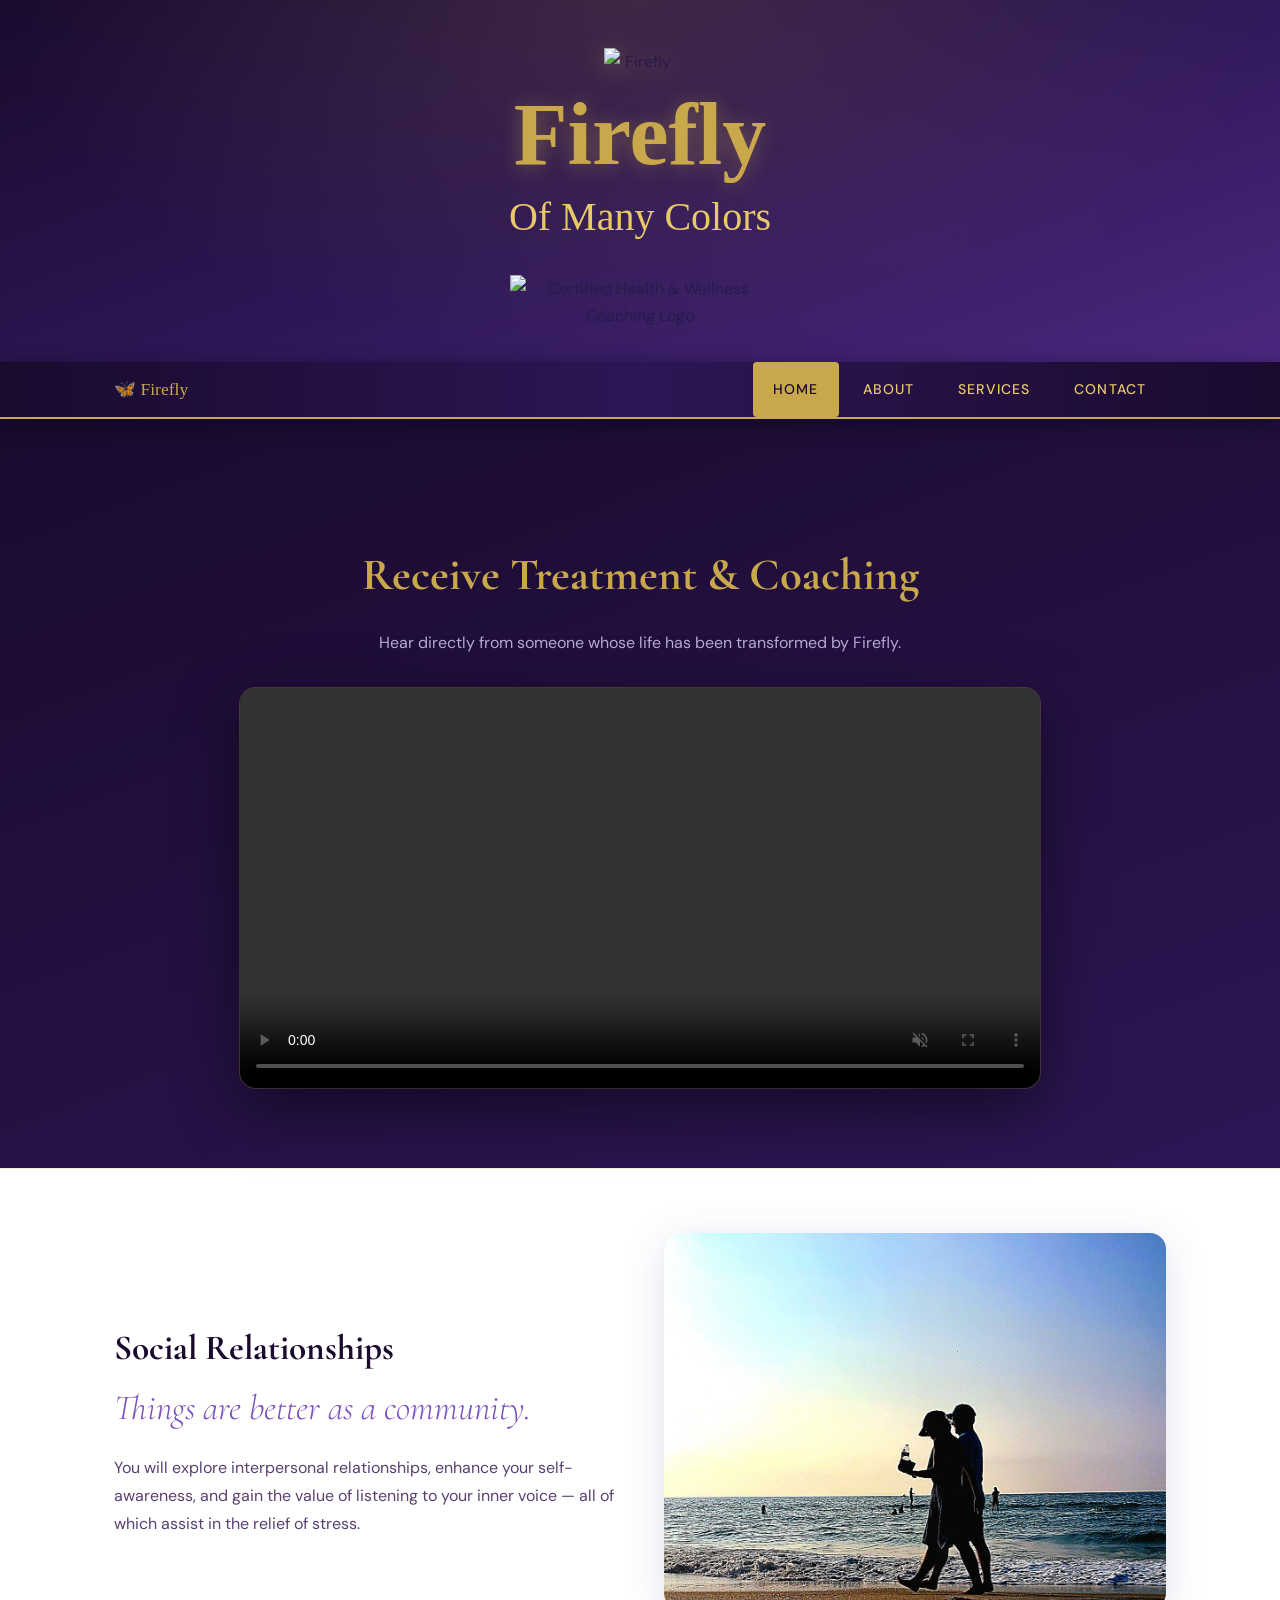
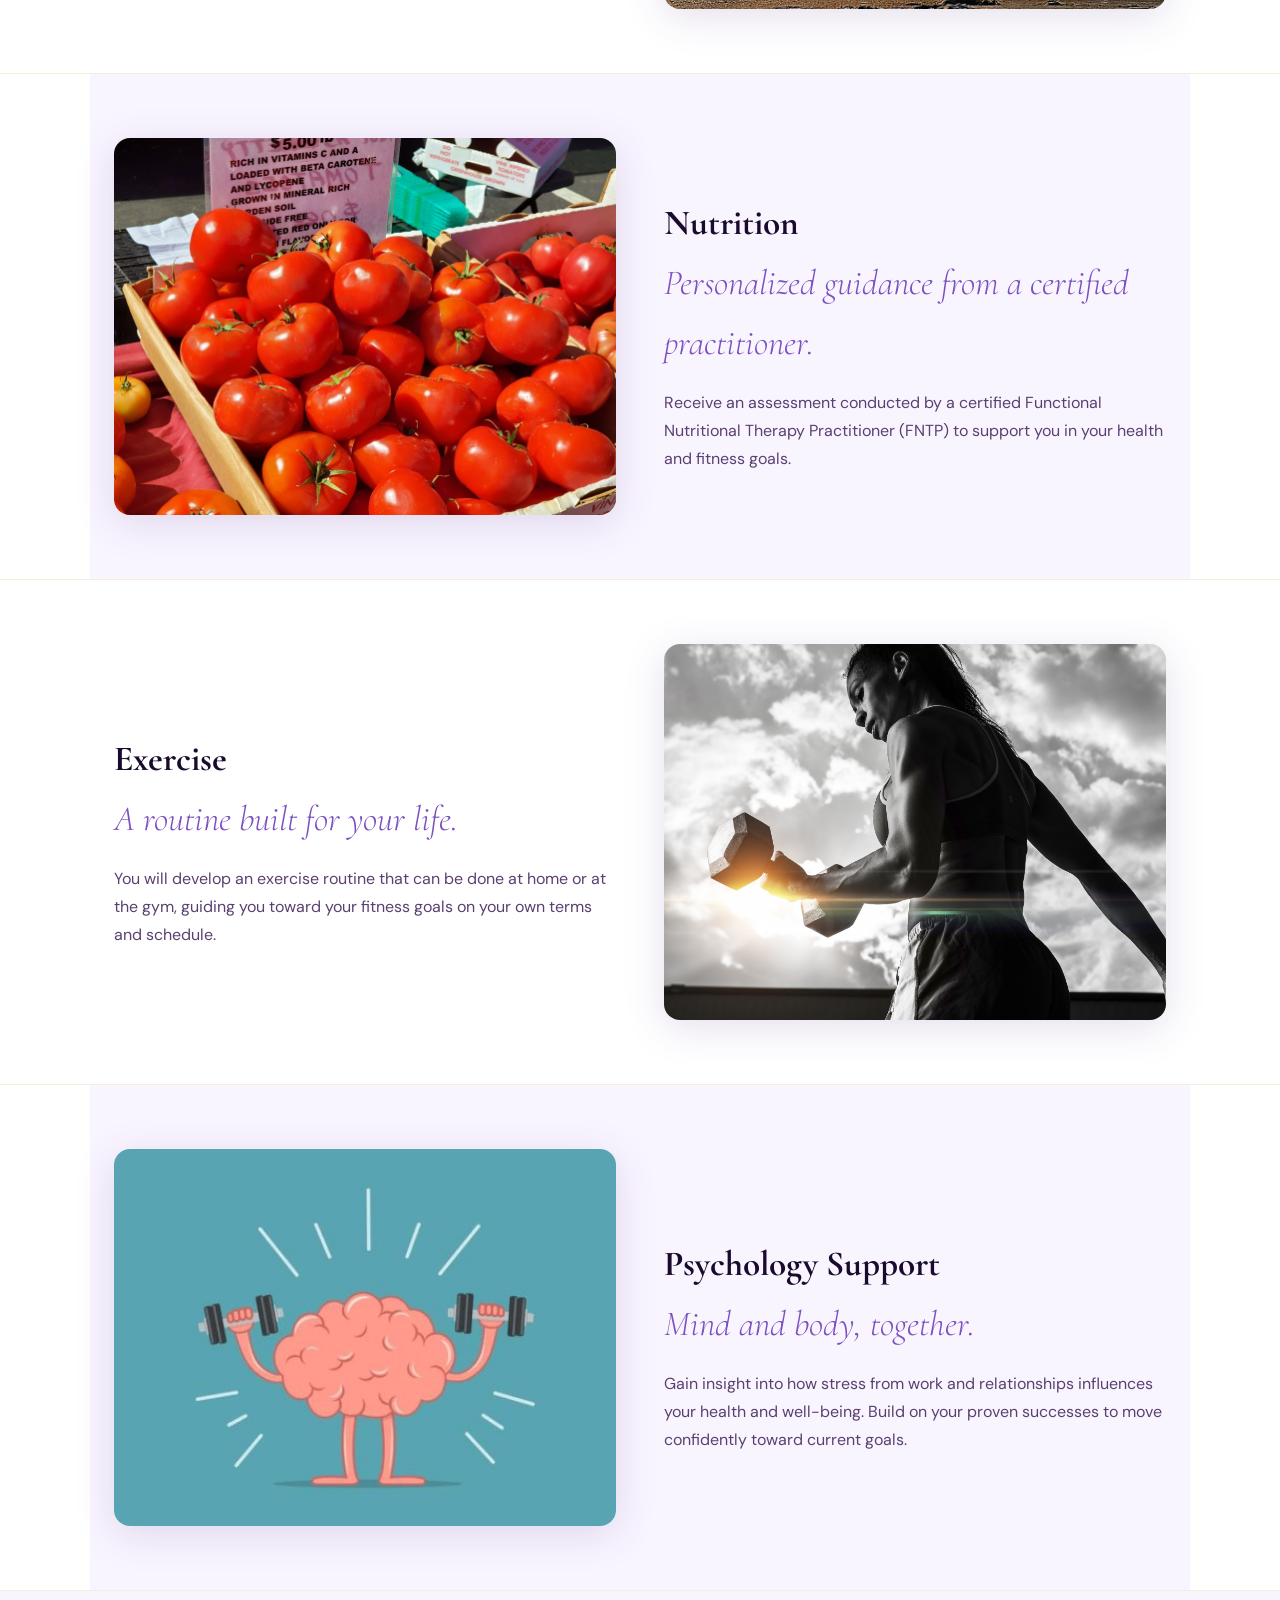
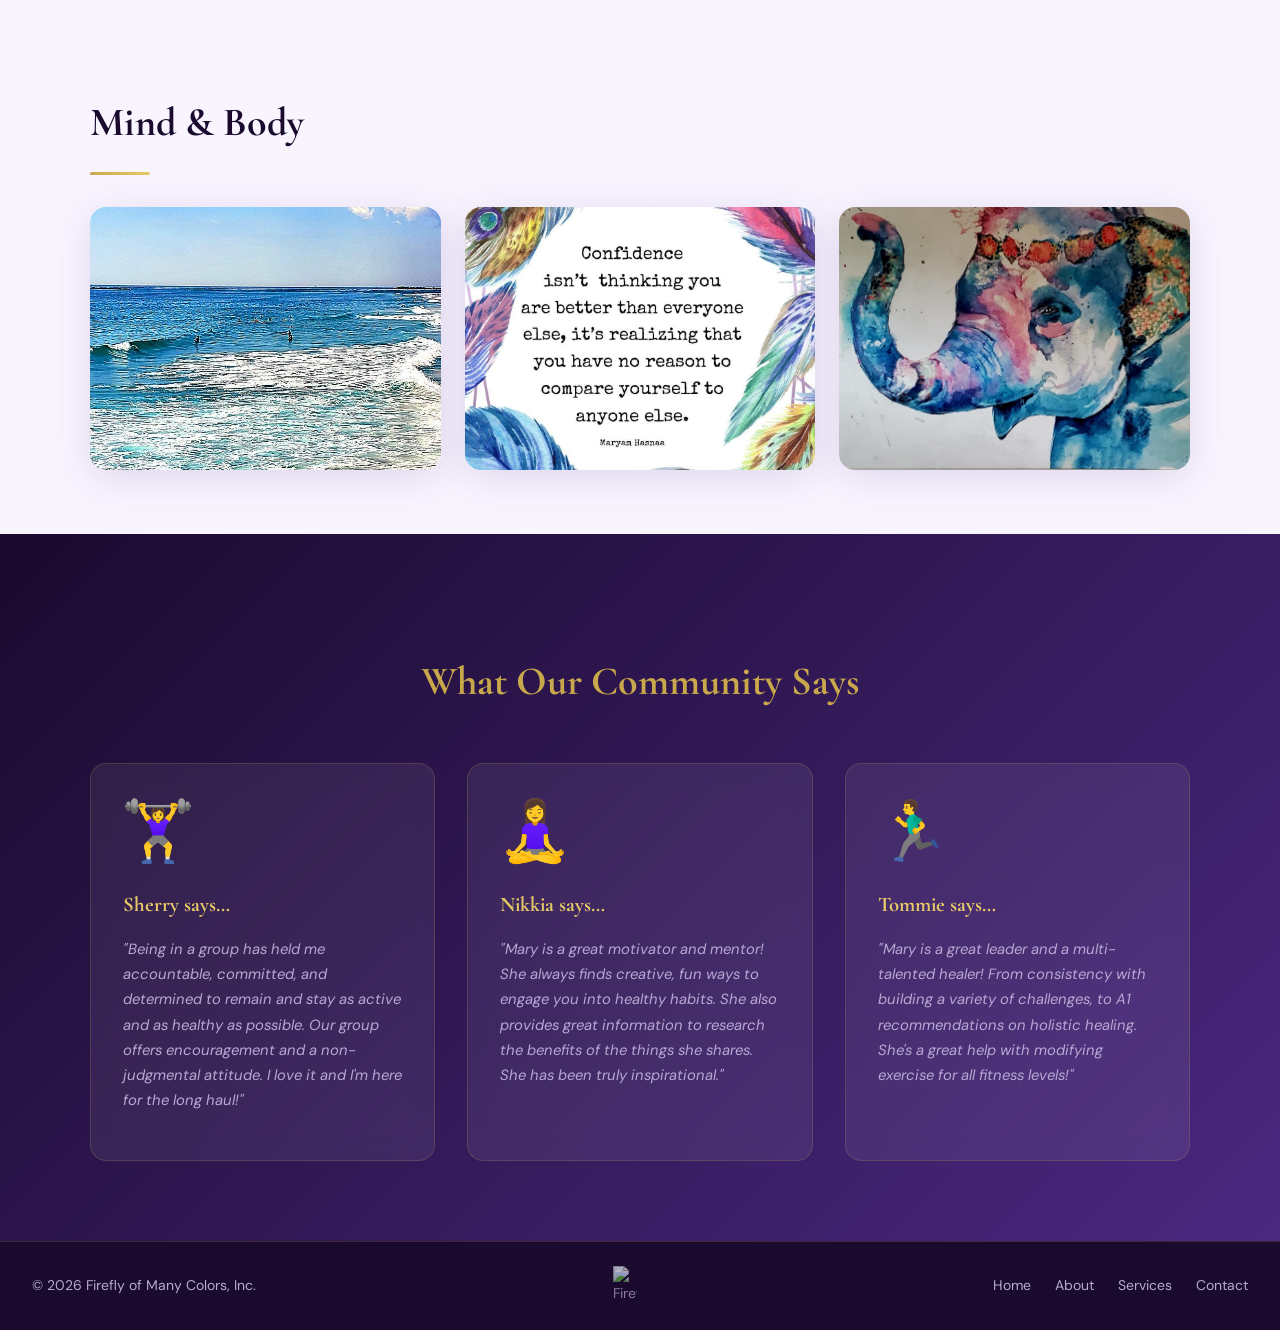
==== index.html @ aeefdacc "Index upload" ====
<!DOCTYPE html>
<html lang="en">
<head>
  <meta charset="UTF-8">
  <meta name="viewport" content="width=device-width, initial-scale=1.0">
  <title>Firefly of Many Colors — Health & Wellness Coaching</title>
  <link rel="stylesheet" href="./style.css">
</head>
<body>

<!-- ── HEADER ── -->
<header class="site-header">
  <img class="header-butterfly" src="./Media/Fireflycustomimg.png" alt="Firefly">
  <h1 class="site-title">Firefly</h1>
  <p class="site-subtitle">Of Many Colors</p>
  <img class="cert-logo" src="./Media/CertLogoBackgroundRemoved.png" alt="Certified Health & Wellness Coaching Logo">
</header>

<!-- ── NAVBAR ── -->
<nav class="site-nav">
  <div class="nav-wrapper">
    <span style="color:var(--gold);font-size:1.1rem;font-family:'Adios Script Pro',cursive;">🦋 Firefly</span>
    <button class="nav-toggle" aria-label="Toggle navigation" onclick="toggleNav()">
      <span></span><span></span><span></span>
    </button>
    <div class="nav-links" id="nav-links">
      <a href="index.html" class="active">Home</a>
      <a href="about.html">About</a>
      <a href="services.html">Services</a>
      <a href="contact.html">Contact</a>
    </div>
  </div>
</nav>

<!-- ── VIDEO ── -->
<section class="video-section">
  <div class="container">
    <h2>Receive Treatment & Coaching</h2>
    <p>Hear directly from someone whose life has been transformed by Firefly.</p>
    <div class="video-wrapper">
      <video controls autoplay muted loop>
        <source src="./Media/MOV_1543.mp4" type="video/mp4">
        Your browser does not support the video tag.
      </video>
    </div>
  </div>
</section>

<!-- ── FEATURETTES ── -->
<hr class="gold-rule">

<section class="feature-row">
  <div class="feature-text">
    <h2>Social Relationships<br><span>Things are better as a community.</span></h2>
    <p>You will explore interpersonal relationships, enhance your self-awareness, and gain the value of listening to your inner voice — all of which assist in the relief of stress.</p>
  </div>
  <div>
    <img class="feature-img" src="./Media/Relationship.jpeg" alt="Social relationships and community">
  </div>
</section>

<hr class="gold-rule">

<section class="feature-row reverse" style="background:var(--section-bg);">
  <div class="feature-text">
    <h2>Nutrition<br><span>Personalized guidance from a certified practitioner.</span></h2>
    <p>Receive an assessment conducted by a certified Functional Nutritional Therapy Practitioner (FNTP) to support you in your health and fitness goals.</p>
  </div>
  <div>
    <img class="feature-img" src="./Media/Nutrition.jpeg" alt="Healthy nutrition">
  </div>
</section>

<hr class="gold-rule">

<section class="feature-row">
  <div class="feature-text">
    <h2>Exercise<br><span>A routine built for your life.</span></h2>
    <p>You will develop an exercise routine that can be done at home or at the gym, guiding you toward your fitness goals on your own terms and schedule.</p>
  </div>
  <div>
    <img class="feature-img" src="./Media/UpdatedExercise.jpg" alt="Exercise and fitness">
  </div>
</section>

<hr class="gold-rule">

<section class="feature-row reverse" style="background:var(--section-bg);">
  <div class="feature-text">
    <h2>Psychology Support<br><span>Mind and body, together.</span></h2>
    <p>Gain insight into how stress from work and relationships influences your health and well-being. Build on your proven successes to move confidently toward current goals.</p>
  </div>
  <div>
    <img class="feature-img" src="./Media/Exercise-for-mental-health-pic-1-e1622047945353.png" alt="Mental health and wellness">
  </div>
</section>

<hr class="gold-rule">

<!-- ── GALLERY ── -->
<section class="gallery-section">
  <div class="container">
    <h2>Mind &amp; Body</h2>
    <hr class="section-divider">
    <div class="gallery-grid">
      <div class="gallery-card">
        <img src="./Media/NewBeach.jpg" alt="Ocean sunset — feel alive and well">
      </div>
      <div class="gallery-card">
        <img src="./Media/Confidence.jpg" alt="Confidence and inner beauty">
      </div>
      <div class="gallery-card">
        <img src="./Media/Elephant.jpg" alt="Overcome the obstacles ahead">
      </div>
    </div>
  </div>
</section>

<!-- ── TESTIMONIALS ── -->
<section class="testimonials-section">
  <div class="container">
    <h2>What Our Community Says</h2>
    <div class="testimonials-grid">

      <div class="testimonial-card">
        <img class="testimonial-emoji" src="./Media/workout-emoji.png" alt="">
        <h3>Sherry says…</h3>
        <p>"Being in a group has held me accountable, committed, and determined to remain and stay as active and as healthy as possible. Our group offers encouragement and a non-judgmental attitude. I love it and I'm here for the long haul!"</p>
      </div>

      <div class="testimonial-card">
        <img class="testimonial-emoji" src="./Media/yoga-emoji1.png" alt="">
        <h3>Nikkia says…</h3>
        <p>"Mary is a great motivator and mentor! She always finds creative, fun ways to engage you into healthy habits. She also provides great information to research the benefits of the things she shares. She has been truly inspirational."</p>
      </div>

      <div class="testimonial-card">
        <img class="testimonial-emoji" src="./Media/running-emoji.png" alt="">
        <h3>Tommie says…</h3>
        <p>"Mary is a great leader and a multi-talented healer! From consistency with building a variety of challenges, to A1 recommendations on holistic healing. She's a great help with modifying exercise for all fitness levels!"</p>
      </div>

    </div>
  </div>
</section>

<!-- ── FOOTER ── -->
<footer class="site-footer">
  <span>© 2026 Firefly of Many Colors, Inc.</span>
  <img class="butterfly-sm" src="./Media/Fireflycustomimg.png" alt="Firefly">
  <nav style="display:flex;gap:1.5rem;">
    <a href="index.html" style="color:var(--text-muted);text-decoration:none;">Home</a>
    <a href="about.html" style="color:var(--text-muted);text-decoration:none;">About</a>
    <a href="services.html" style="color:var(--text-muted);text-decoration:none;">Services</a>
    <a href="contact.html" style="color:var(--text-muted);text-decoration:none;">Contact</a>
  </nav>
</footer>

<script>
function toggleNav() {
  document.getElementById('nav-links').classList.toggle('open');
}
</script>
</body>
</html>
---- style.css ----
/* ============================================
   FIREFLY OF MANY COLORS — Professional CSS
   ============================================ */

@import url('https://fonts.googleapis.com/css2?family=Cormorant+Garamond:ital,wght@0,300;0,400;0,600;1,300;1,400&family=DM+Sans:wght@300;400;500;600&display=swap');

@font-face {
  font-family: 'Adios Script Pro';
  font-style: normal;
  font-weight: normal;
  src: local('Adios Script Pro Regular'), url('Adios Script Pro.woff') format('woff'),
       url('Adios Script Pro.otf') format('opentype');
}

/* ── CSS Variables ── */
:root {
  --gold: #C9A84C;
  --gold-light: #E8C96A;
  --gold-pale: #F5E8C0;
  --deep-purple: #1A0A2E;
  --mid-purple: #2D1654;
  --soft-purple: #4A2880;
  --accent-purple: #7B4FBF;
  --text-light: #F0E8FF;
  --text-muted: #B8A8D4;
  --white: #FFFFFF;
  --section-bg: #f9f5ff;
  --card-shadow: 0 8px 40px rgba(75, 40, 128, 0.15);
  --gold-shadow: 0 4px 20px rgba(201, 168, 76, 0.3);
}

/* ── Base Reset ── */
*, *::before, *::after {
  box-sizing: border-box;
}

html {
  scroll-behavior: smooth;
}

body {
  margin: 0;
  padding: 0;
  font-family: 'DM Sans', sans-serif;
  background-color: var(--white);
  color: #2a1a4a;
  line-height: 1.7;
  overflow-x: hidden;
}

img {
  max-width: 100%;
  height: auto;
  display: block;
}

/* ── HEADER / HERO ── */
.site-header {
  background: linear-gradient(160deg, var(--deep-purple) 0%, var(--mid-purple) 50%, var(--soft-purple) 100%);
  padding: 3rem 1.5rem 2rem;
  text-align: center;
  position: relative;
  overflow: hidden;
}

.site-header::before {
  content: '';
  position: absolute;
  inset: 0;
  background: radial-gradient(ellipse at 50% 0%, rgba(201,168,76,0.15) 0%, transparent 70%);
  pointer-events: none;
}

.header-butterfly {
  width: 72px;
  height: auto;
  margin: 0 auto 1rem;
  animation: floatIn 1.2s ease-out forwards;
  filter: drop-shadow(0 4px 12px rgba(201,168,76,0.4));
}

.site-title {
  font-family: 'Adios Script Pro', cursive;
  color: var(--gold);
  font-size: clamp(3rem, 8vw, 5.5rem);
  line-height: 1;
  margin: 0;
  animation: slideLeft 1s ease-out forwards;
  text-shadow: 0 2px 20px rgba(201,168,76,0.4);
}

.site-subtitle {
  font-family: 'Adios Script Pro', cursive;
  color: var(--gold-light);
  font-size: clamp(1.5rem, 4vw, 2.5rem);
  margin: 0.25rem 0 1.5rem;
  animation: slideLeft 1.2s ease-out forwards;
}

.cert-logo {
  max-width: 260px;
  margin: 0 auto;
  animation: fadeUp 1.5s ease-out forwards;
  border-radius: 1px;
}

/* ── NAVBAR ── */
.site-nav {
  background: linear-gradient(90deg, var(--deep-purple), var(--mid-purple), var(--deep-purple));
  border-bottom: 2px solid var(--gold);
  position: sticky;
  top: 0;
  z-index: 1000;
  box-shadow: 0 4px 20px rgba(0,0,0,0.4);
}

.nav-wrapper {
  display: flex;
  align-items: center;
  justify-content: space-between;
  width: 100%;
  max-width: 1100px;
  margin: 0 auto;
  padding: 0 1.5rem;
}

.nav-links {
  display: flex;
  gap: 0.25rem;
  align-items: center;
}

.nav-links a {
  color: var(--gold-light);
  text-decoration: none;
  font-family: 'DM Sans', sans-serif;
  font-weight: 500;
  font-size: 0.875rem;
  letter-spacing: 0.08em;
  text-transform: uppercase;
  padding: 1rem 1.25rem;
  transition: color 0.2s, background 0.2s;
  border-radius: 4px;
}

.nav-links a:hover {
  color: var(--white);
  background: rgba(201,168,76,0.15);
}

.nav-links a.active {
  color: var(--deep-purple);
  background: var(--gold);
  border-radius: 4px;
}

/* Hamburger for mobile */
.nav-toggle {
  display: none;
  background: none;
  border: none;
  cursor: pointer;
  padding: 1rem;
  color: var(--gold);
}

.nav-toggle span {
  display: block;
  width: 24px;
  height: 2px;
  background: currentColor;
  margin: 5px 0;
  transition: 0.3s;
}

/* ── SECTIONS ── */
.section {
  padding: 5rem 1.5rem;
}

.section-alt {
  background: var(--section-bg);
}

.section-dark {
  background: linear-gradient(135deg, var(--deep-purple), var(--mid-purple));
  color: var(--text-light);
}

.container {
  max-width: 1100px;
  margin: 0 auto;
}

.container-sm {
  max-width: 760px;
  margin: 0 auto;
}

/* ── SECTION HEADINGS ── */
.section-heading {
  font-family: 'Cormorant Garamond', serif;
  font-size: clamp(2rem, 5vw, 3rem);
  color: var(--gold);
  font-weight: 600;
  margin-bottom: 0.5rem;
}

.section-heading.dark {
  color: var(--gold-light);
}

.section-divider {
  width: 60px;
  height: 3px;
  background: linear-gradient(90deg, var(--gold), var(--gold-light));
  margin: 1rem 0 2rem;
  border: none;
  border-radius: 2px;
}

.section-divider.center {
  margin: 1rem auto 2rem;
}

/* ── VIDEO SECTION ── */
.video-section {
  background: linear-gradient(160deg, var(--deep-purple), var(--mid-purple));
  padding: 5rem 1.5rem;
  text-align: center;
}

.video-section h2 {
  font-family: 'Cormorant Garamond', serif;
  color: var(--gold);
  font-size: clamp(1.8rem, 4vw, 2.8rem);
  margin-bottom: 0.5rem;
}

.video-section p {
  color: var(--text-muted);
  margin-bottom: 2rem;
}

.video-wrapper {
  position: relative;
  width: 100%;
  max-width: 800px;
  margin: 0 auto;
  border-radius: 16px;
  overflow: hidden;
  box-shadow: 0 20px 60px rgba(0,0,0,0.5), 0 0 0 1px rgba(201,168,76,0.3);
}

.video-wrapper video {
  width: 100%;
  display: block;
}

/* ── FEATURE ROWS ── */
.feature-row {
  display: grid;
  grid-template-columns: 1fr 1fr;
  gap: 3rem;
  align-items: center;
  padding: 4rem 1.5rem;
  max-width: 1100px;
  margin: 0 auto;
}

.feature-row.reverse {
  direction: rtl;
}

.feature-row.reverse > * {
  direction: ltr;
}

.feature-row h2 {
  font-family: 'Cormorant Garamond', serif;
  font-size: clamp(1.6rem, 3vw, 2.2rem);
  color: var(--deep-purple);
  margin-bottom: 0.75rem;
}

.feature-row h2 span {
  color: var(--accent-purple);
  font-style: italic;
  font-weight: 300;
}

.feature-row p {
  color: #5a4070;
  font-size: 1rem;
  line-height: 1.75;
}

.feature-img {
  width: 100%;
  border-radius: 16px;
  object-fit: cover;
  aspect-ratio: 4/3;
  box-shadow: var(--card-shadow);
}

.feature-row hr {
  display: none;
}

/* ── GALLERY CARDS ── */
.gallery-section {
  padding: 4rem 1.5rem;
  background: var(--section-bg);
}

.gallery-section h2 {
  font-family: 'Cormorant Garamond', serif;
  font-size: clamp(1.8rem, 4vw, 2.5rem);
  color: var(--deep-purple);
  margin-bottom: 0.5rem;
}

.gallery-grid {
  display: grid;
  grid-template-columns: repeat(3, 1fr);
  gap: 1.5rem;
  margin-top: 2rem;
}

.gallery-card {
  border-radius: 16px;
  overflow: hidden;
  box-shadow: var(--card-shadow);
  aspect-ratio: 4/3;
  transition: transform 0.3s ease, box-shadow 0.3s ease;
}

.gallery-card:hover {
  transform: translateY(-6px);
  box-shadow: 0 16px 50px rgba(75,40,128,0.25);
}

.gallery-card img {
  width: 100%;
  height: 100%;
  object-fit: cover;
}

/* ── TESTIMONIALS ── */
.testimonials-section {
  padding: 5rem 1.5rem;
  background: linear-gradient(135deg, var(--deep-purple) 0%, var(--soft-purple) 100%);
}

.testimonials-section h2 {
  font-family: 'Cormorant Garamond', serif;
  font-size: clamp(1.8rem, 4vw, 2.5rem);
  color: var(--gold);
  text-align: center;
  margin-bottom: 3rem;
}

.testimonials-grid {
  display: grid;
  grid-template-columns: repeat(3, 1fr);
  gap: 2rem;
  max-width: 1100px;
  margin: 0 auto;
}

.testimonial-card {
  background: rgba(255,255,255,0.07);
  border: 1px solid rgba(201,168,76,0.2);
  border-radius: 16px;
  padding: 2rem;
  backdrop-filter: blur(10px);
  transition: transform 0.3s, border-color 0.3s;
}

.testimonial-card:hover {
  transform: translateY(-4px);
  border-color: rgba(201,168,76,0.5);
}

.testimonial-emoji {
  width: 70px;
  height: 70px;
  margin-bottom: 1rem;
}

.testimonial-card h3 {
  font-family: 'Cormorant Garamond', serif;
  color: var(--gold-light);
  font-size: 1.3rem;
  margin-bottom: 0.75rem;
}

.testimonial-card p {
  color: var(--text-muted);
  font-size: 0.925rem;
  line-height: 1.7;
  font-style: italic;
}

/* ── ABOUT PAGE ── */
.about-hero {
  background: linear-gradient(135deg, var(--deep-purple), var(--mid-purple));
  padding: 5rem 1.5rem;
  text-align: center;
}

.about-hero h1 {
  font-family: 'Cormorant Garamond', serif;
  font-size: clamp(2.5rem, 6vw, 4rem);
  color: var(--gold);
}

.about-hero p {
  color: var(--text-muted);
  max-width: 700px;
  margin: 0 auto;
  font-size: 1.05rem;
  line-height: 1.8;
}

.bio-section {
  padding: 5rem 1.5rem;
}

.bio-section.alt {
  background: var(--section-bg);
}

.bio-grid {
  display: grid;
  grid-template-columns: 1fr 1fr;
  gap: 4rem;
  align-items: start;
  max-width: 1100px;
  margin: 0 auto;
}

.bio-grid.reverse {
  direction: rtl;
}

.bio-grid.reverse > * {
  direction: ltr;
}

.bio-img {
  width: 100%;
  border-radius: 20px;
  object-fit: cover;
  box-shadow: var(--card-shadow);
  aspect-ratio: 3/4;
}

.bio-content h1 {
  font-family: 'Cormorant Garamond', serif;
  color: var(--gold);
  font-size: clamp(1.8rem, 3.5vw, 2.5rem);
  margin-bottom: 1rem;
}

.bio-content p {
  color: #5a4070;
  font-size: 0.975rem;
  line-height: 1.8;
  margin-bottom: 1rem;
}

.bio-credentials {
  display: inline-block;
  background: linear-gradient(135deg, var(--deep-purple), var(--mid-purple));
  color: var(--gold-light);
  padding: 0.5rem 1.25rem;
  border-radius: 100px;
  font-size: 0.875rem;
  font-weight: 500;
  margin-top: 1rem;
  letter-spacing: 0.03em;
}

/* Services grid on About page */
.services-grid {
  display: grid;
  grid-template-columns: repeat(4, 1fr);
  gap: 1.5rem;
  max-width: 1100px;
  margin: 2rem auto 0;
}

.service-item {
  display: flex;
  align-items: flex-start;
  gap: 0.75rem;
}

.service-icon {
  width: 40px;
  height: 40px;
  flex-shrink: 0;
}

.service-item h3 {
  font-family: 'Cormorant Garamond', serif;
  font-size: 1.1rem;
  color: var(--deep-purple);
  margin-bottom: 0.25rem;
}

.service-item p {
  font-size: 0.875rem;
  color: #5a4070;
  line-height: 1.6;
}

/* ── SERVICES PAGE ── */
.services-header {
  background: linear-gradient(135deg, var(--deep-purple), var(--soft-purple));
  padding: 5rem 1.5rem;
  text-align: center;
}

.services-header h1 {
  font-family: 'Cormorant Garamond', serif;
  font-size: clamp(2.5rem, 6vw, 4rem);
  color: var(--gold);
}

.services-header p {
  color: var(--text-muted);
  max-width: 700px;
  margin: 1rem auto 0;
  font-size: 1.05rem;
  line-height: 1.8;
}

.cta-section {
  background: var(--section-bg);
  padding: 5rem 1.5rem;
}

.cta-box {
  display: grid;
  grid-template-columns: 1fr 1fr;
  gap: 3rem;
  align-items: center;
  max-width: 900px;
  margin: 0 auto;
  background: var(--white);
  border-radius: 24px;
  padding: 3rem;
  box-shadow: var(--card-shadow);
  border: 1px solid rgba(201,168,76,0.2);
}

.cta-box img {
  max-width: 200px;
  margin: 0 auto;
}

.cta-box h2 {
  font-family: 'Cormorant Garamond', serif;
  color: var(--deep-purple);
  font-size: 2rem;
  margin-bottom: 0.5rem;
}

.cta-box p {
  color: #5a4070;
  margin-bottom: 1.5rem;
}

/* ── CONTACT PAGE ── */
.contact-section {
  background: linear-gradient(135deg, var(--deep-purple), var(--soft-purple));
  padding: 6rem 1.5rem;
  text-align: center;
}

.contact-section h1 {
  font-family: 'Cormorant Garamond', serif;
  color: var(--gold);
  font-size: clamp(2.5rem, 6vw, 4rem);
  margin-bottom: 0.5rem;
}

.contact-section > p {
  color: var(--text-muted);
  max-width: 600px;
  margin: 0 auto 3rem;
  font-size: 1.05rem;
}

.contact-cards {
  display: flex;
  justify-content: center;
  gap: 2rem;
  flex-wrap: wrap;
  margin-bottom: 3rem;
}

.contact-card {
  background: rgba(255,255,255,0.08);
  border: 1px solid rgba(201,168,76,0.25);
  border-radius: 20px;
  padding: 2rem 2.5rem;
  min-width: 260px;
  transition: transform 0.3s, border-color 0.3s;
}

.contact-card:hover {
  transform: translateY(-4px);
  border-color: var(--gold);
}

.contact-card .label {
  font-size: 0.8rem;
  text-transform: uppercase;
  letter-spacing: 0.1em;
  color: var(--gold);
  font-weight: 600;
  margin-bottom: 0.5rem;
}

.contact-card .value {
  font-family: 'Cormorant Garamond', serif;
  font-size: 1.6rem;
  color: var(--white);
  text-decoration: none;
}

.contact-card .value:hover {
  color: var(--gold-light);
}

.contact-image {
  max-width: 200px;
  margin: 0 auto;
  opacity: 0.85;
  filter: drop-shadow(0 4px 20px rgba(201,168,76,0.3));
}

/* ── BUTTONS ── */
.btn-primary-gold {
  display: inline-block;
  background: linear-gradient(135deg, var(--gold), var(--gold-light));
  color: var(--deep-purple);
  font-family: 'DM Sans', sans-serif;
  font-weight: 600;
  font-size: 0.9rem;
  letter-spacing: 0.05em;
  text-transform: uppercase;
  padding: 0.875rem 2rem;
  border-radius: 100px;
  text-decoration: none;
  border: none;
  cursor: pointer;
  transition: transform 0.2s, box-shadow 0.2s;
  box-shadow: var(--gold-shadow);
}

.btn-primary-gold:hover {
  transform: translateY(-2px);
  box-shadow: 0 8px 30px rgba(201,168,76,0.4);
}

.btn-primary-gold:active {
  transform: translateY(0);
}

/* ── FOOTER ── */
.site-footer {
  background: var(--deep-purple);
  border-top: 1px solid rgba(201,168,76,0.2);
  padding: 1.5rem 2rem;
  display: flex;
  justify-content: space-between;
  align-items: center;
  color: var(--text-muted);
  font-size: 0.875rem;
  flex-wrap: wrap;
  gap: 1rem;
}

.site-footer .butterfly-sm {
  width: 24px;
  height: auto;
  opacity: 0.7;
}

/* ── ANIMATIONS ── */
@keyframes floatIn {
  0% { opacity: 0; transform: translateY(-20px); }
  100% { opacity: 1; transform: translateY(0); }
}

@keyframes slideLeft {
  0% { opacity: 0; transform: translateX(-40px); }
  100% { opacity: 1; transform: translateX(0); }
}

@keyframes fadeUp {
  0% { opacity: 0; transform: translateY(20px); }
  100% { opacity: 1; transform: translateY(0); }
}

/* ── HORIZONTAL RULE ── */
.gold-rule {
  border: none;
  border-top: 1px solid rgba(201,168,76,0.2);
  margin: 0;
}

/* ── RESPONSIVE BREAKPOINTS ── */

/* Tablet */
@media (max-width: 900px) {
  .feature-row {
    grid-template-columns: 1fr;
    gap: 2rem;
  }

  .feature-row.reverse {
    direction: ltr;
  }

  .gallery-grid {
    grid-template-columns: repeat(2, 1fr);
  }

  .gallery-grid .gallery-card:last-child {
    grid-column: span 2;
    max-width: 450px;
    margin: 0 auto;
    width: 100%;
  }

  .testimonials-grid {
    grid-template-columns: 1fr 1fr;
  }

  .testimonials-grid .testimonial-card:last-child {
    grid-column: span 2;
  }

  .bio-grid {
    grid-template-columns: 1fr;
    gap: 2rem;
  }

  .bio-grid.reverse {
    direction: ltr;
  }

  .bio-img {
    aspect-ratio: 16/9;
    max-width: 500px;
    margin: 0 auto;
  }

  .services-grid {
    grid-template-columns: repeat(2, 1fr);
  }

  .cta-box {
    grid-template-columns: 1fr;
    text-align: center;
  }

  .cta-box img {
    grid-row: 1;
  }
}

/* Mobile */
@media (max-width: 600px) {
  body {
    font-size: 15px;
  }

  .section, .bio-section, .gallery-section, .testimonials-section,
  .video-section, .cta-section, .contact-section, .services-header,
  .about-hero, .services-header {
    padding: 3rem 1.25rem;
  }

  .nav-toggle {
    display: block;
  }

  .nav-wrapper {
    flex-wrap: wrap;
    padding: 0 1rem;
  }

  .nav-links {
    display: none;
    width: 100%;
    flex-direction: column;
    align-items: flex-start;
    padding: 0.5rem 0 1rem;
  }

  .nav-links.open {
    display: flex;
  }

  .nav-links a {
    width: 100%;
    padding: 0.75rem 1rem;
  }

  .gallery-grid {
    grid-template-columns: 1fr;
  }

  .gallery-grid .gallery-card:last-child {
    grid-column: span 1;
    max-width: 100%;
  }

  .testimonials-grid {
    grid-template-columns: 1fr;
  }

  .testimonials-grid .testimonial-card:last-child {
    grid-column: span 1;
  }

  .services-grid {
    grid-template-columns: 1fr;
  }

  .contact-cards {
    flex-direction: column;
    align-items: center;
  }

  .contact-card {
    min-width: auto;
    width: 100%;
    max-width: 340px;
  }

  .cert-logo {
    max-width: 200px;
  }

  .site-footer {
    flex-direction: column;
    text-align: center;
  }

  .cta-box {
    padding: 2rem 1.5rem;
  }
}
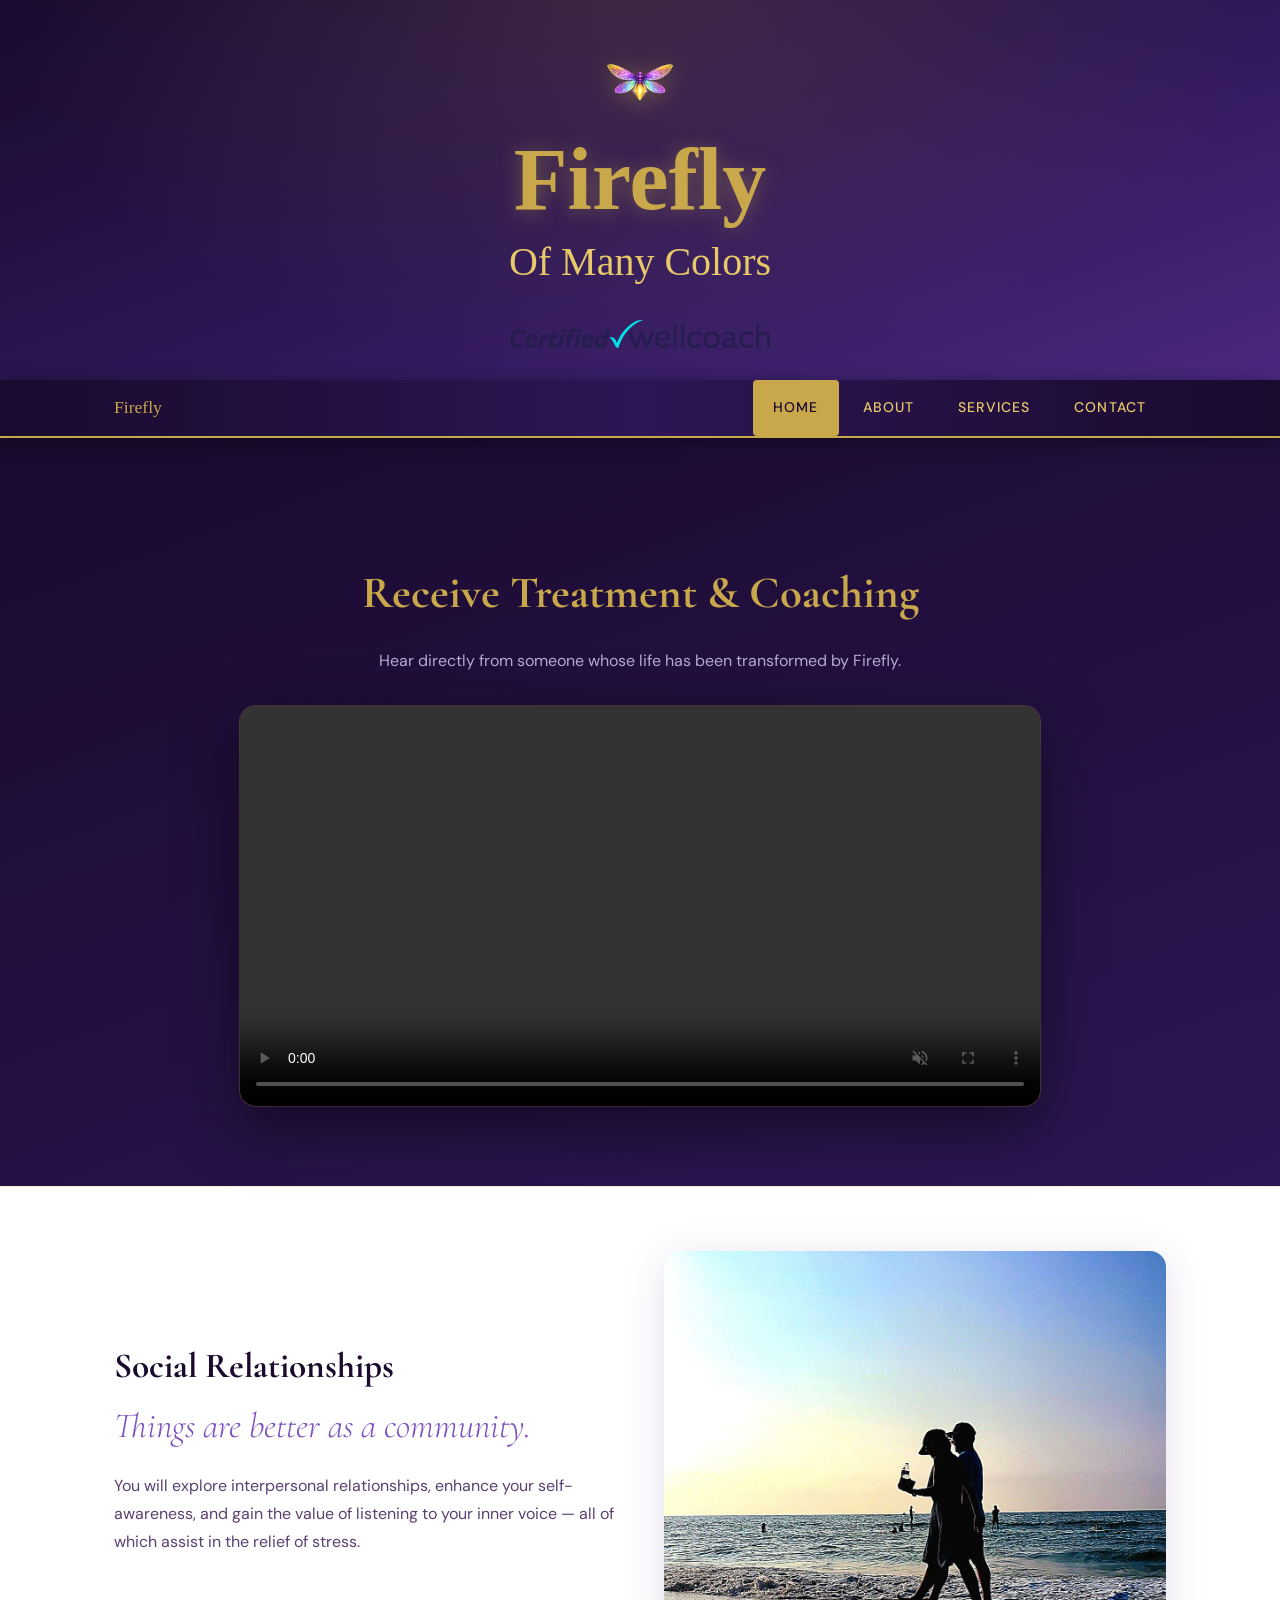
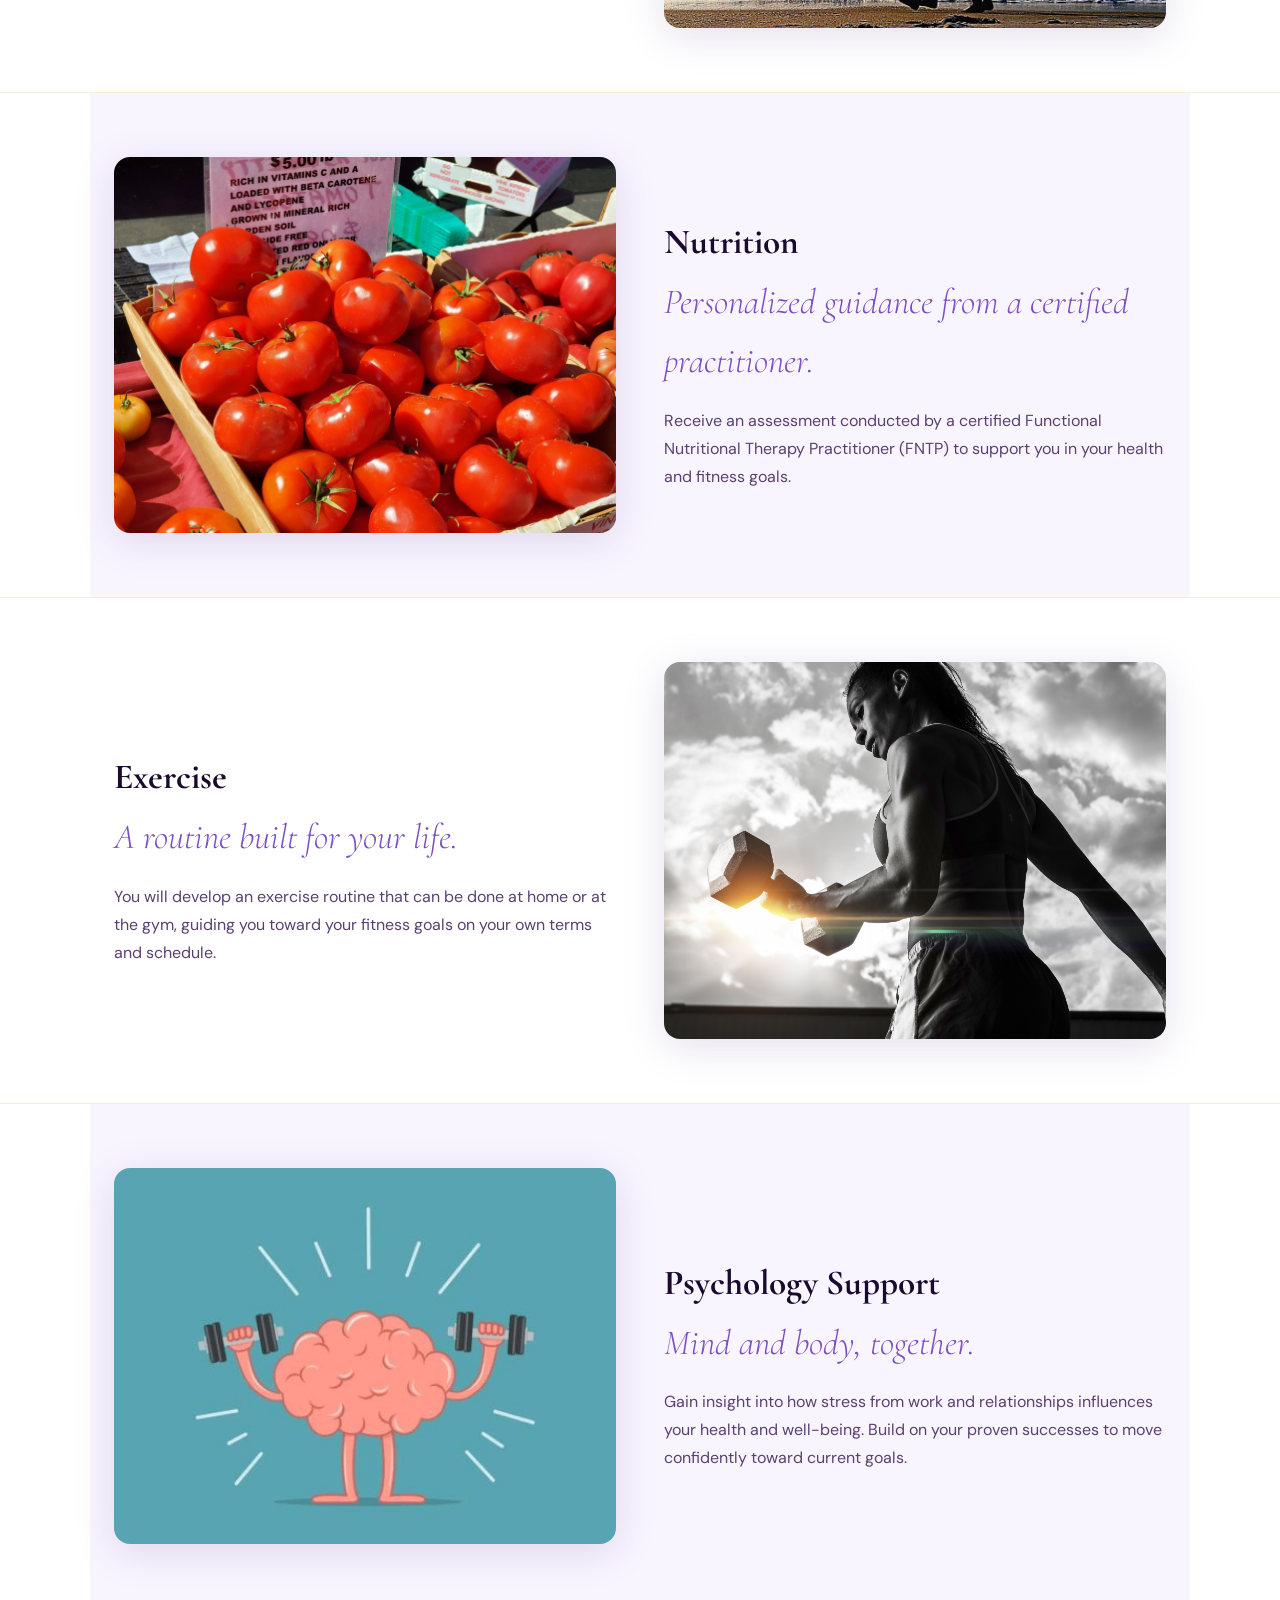
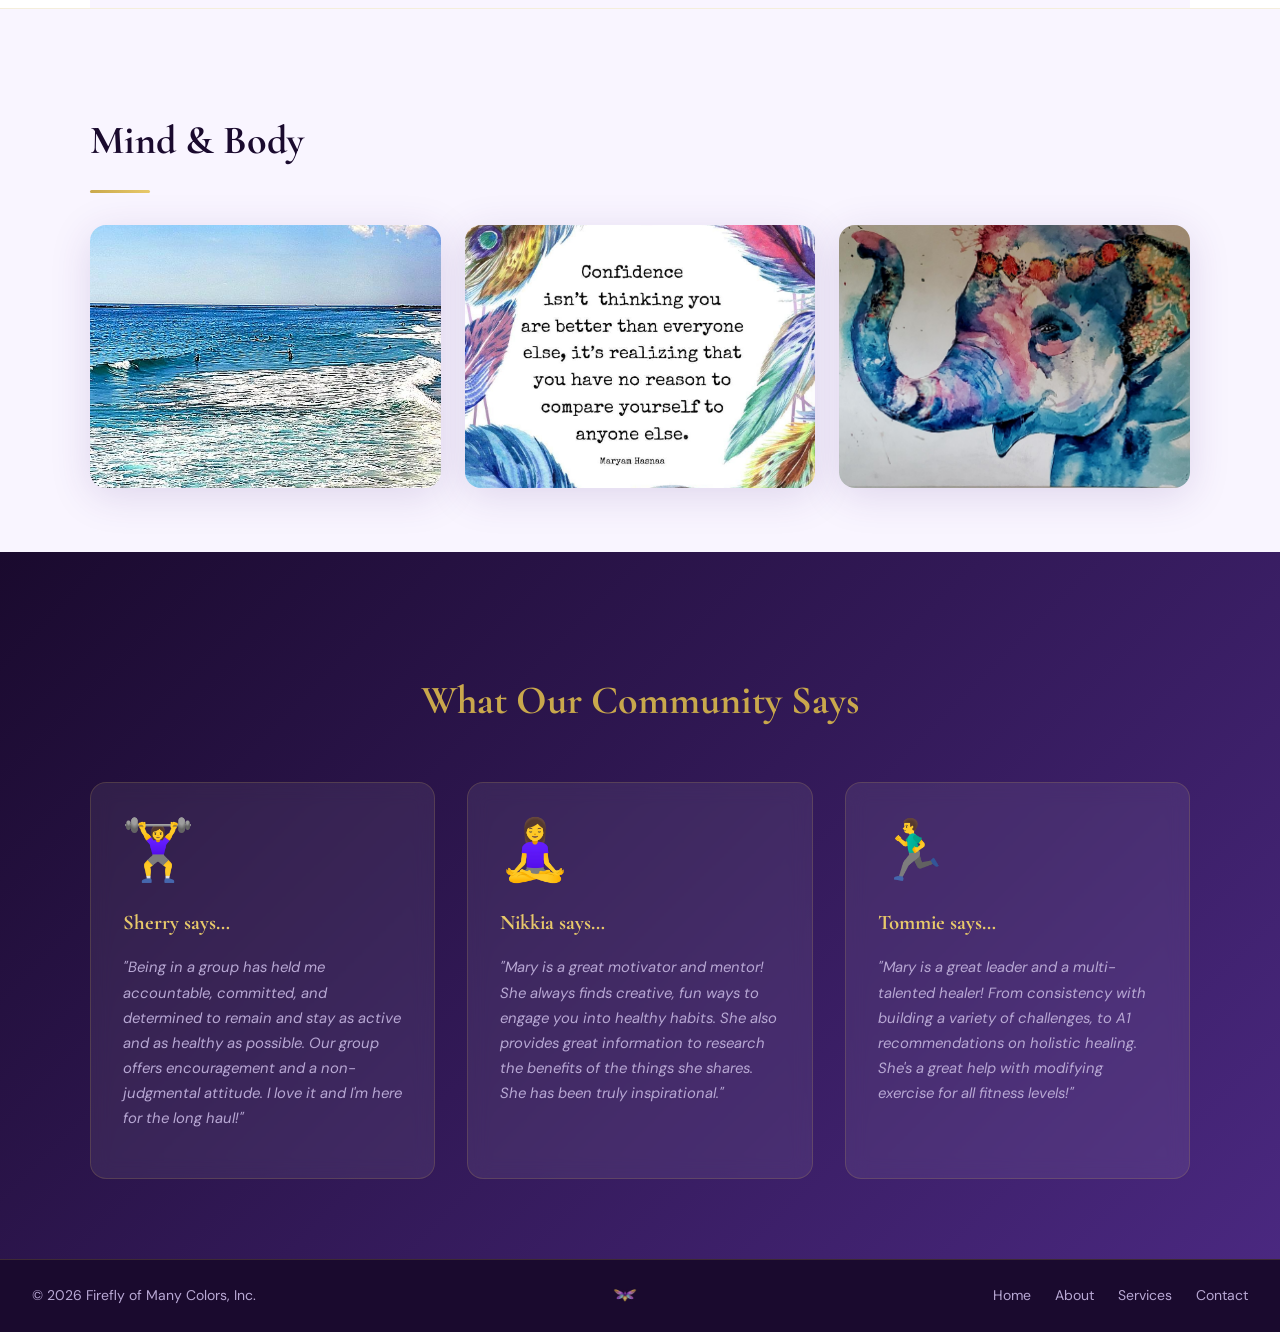
==== commit c887ffb0: "Update index.html" ====
--- a/index.html
+++ b/index.html
@@ -19,7 +19,7 @@
 <!-- ── NAVBAR ── -->
 <nav class="site-nav">
   <div class="nav-wrapper">
-    <span style="color:var(--gold);font-size:1.1rem;font-family:'Adios Script Pro',cursive;">🦋 Firefly</span>
+    <span style="color:var(--gold);font-size:1.1rem;font-family:'Adios Script Pro',cursive;">Firefly</span>
     <button class="nav-toggle" aria-label="Toggle navigation" onclick="toggleNav()">
       <span></span><span></span><span></span>
     </button>
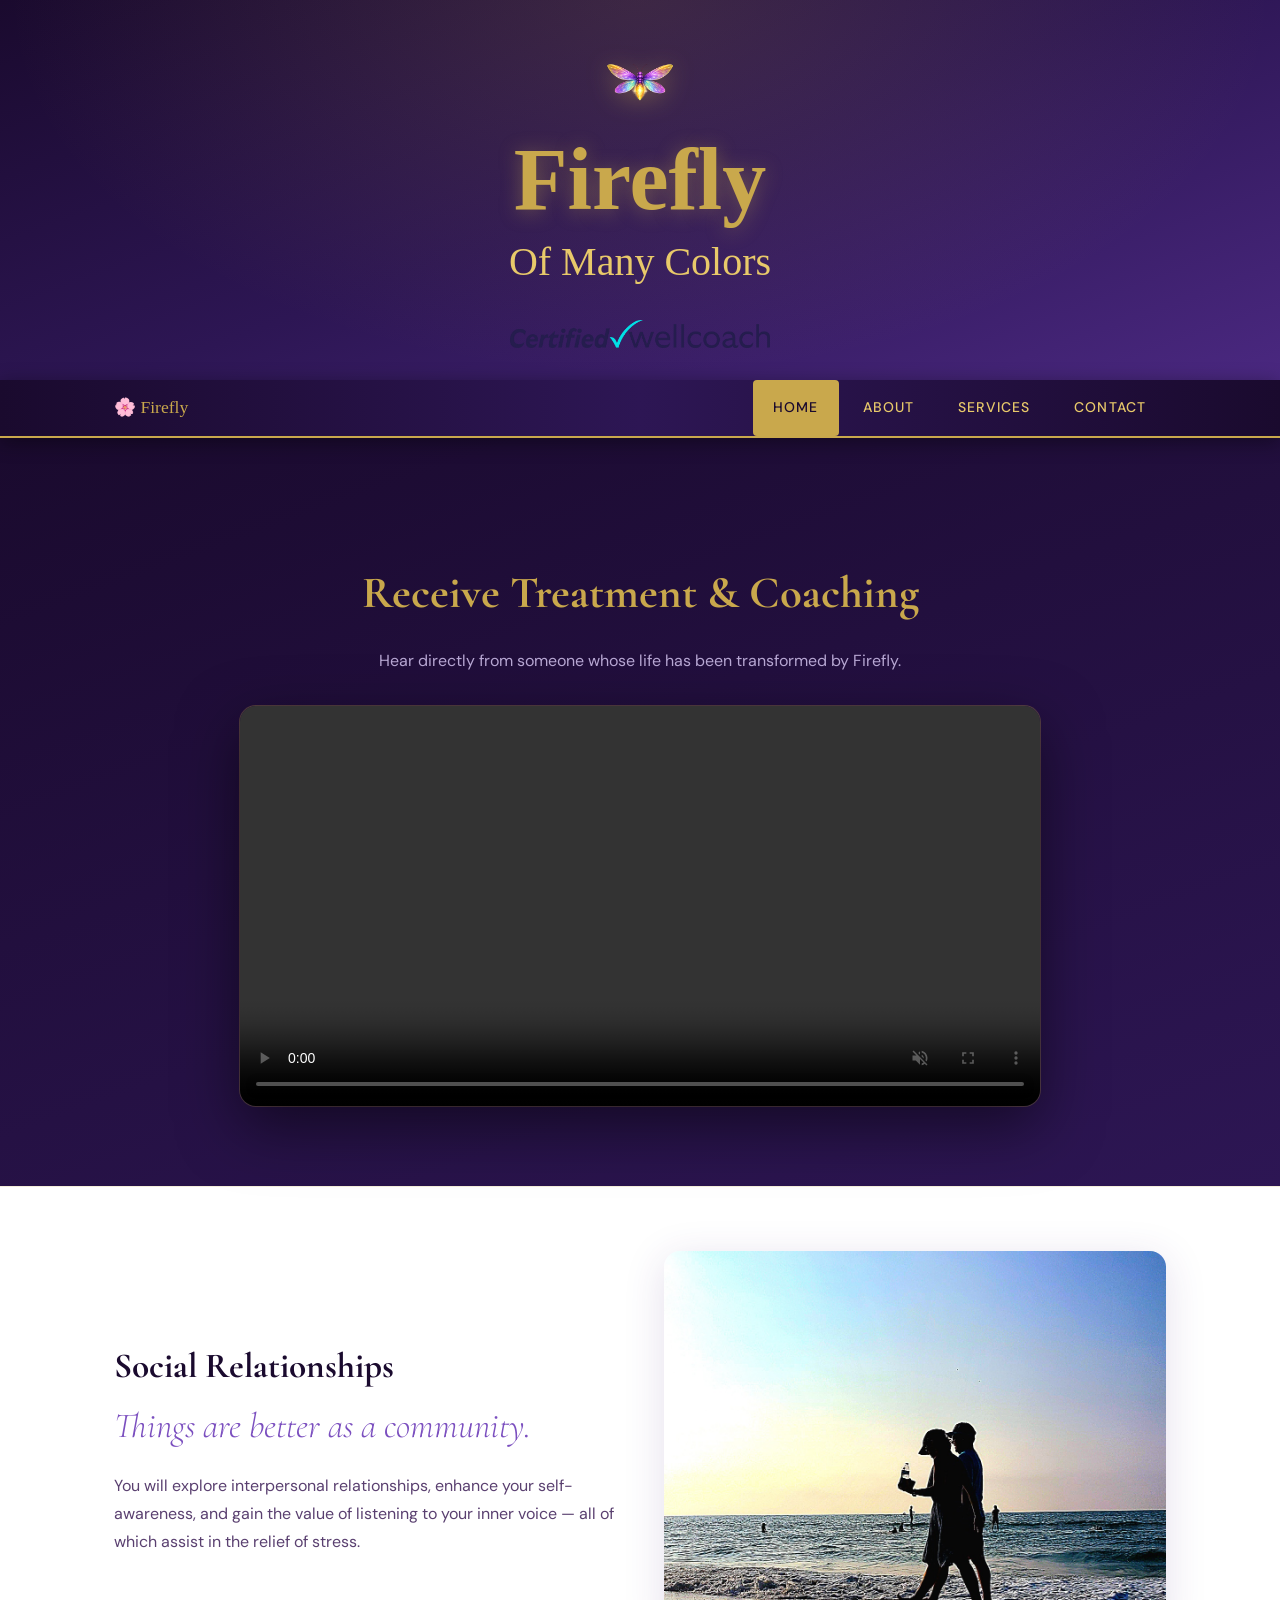
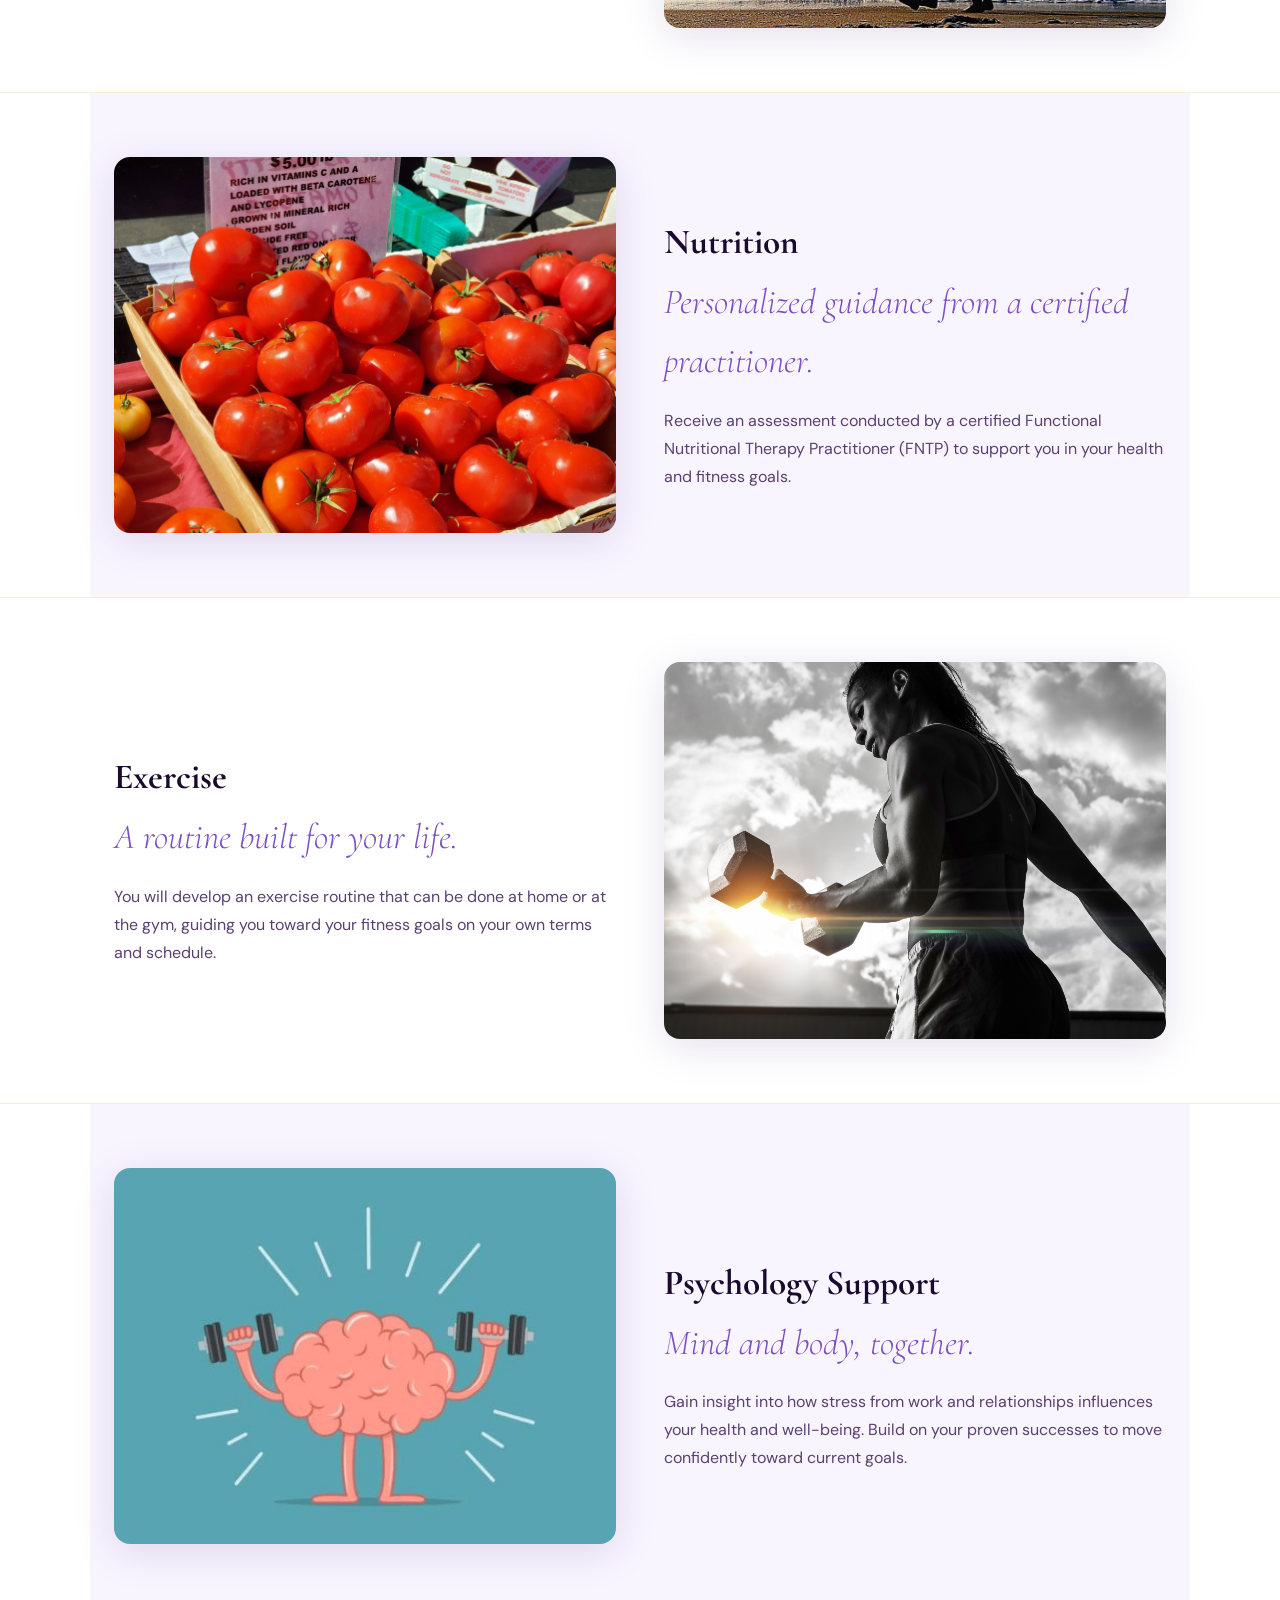
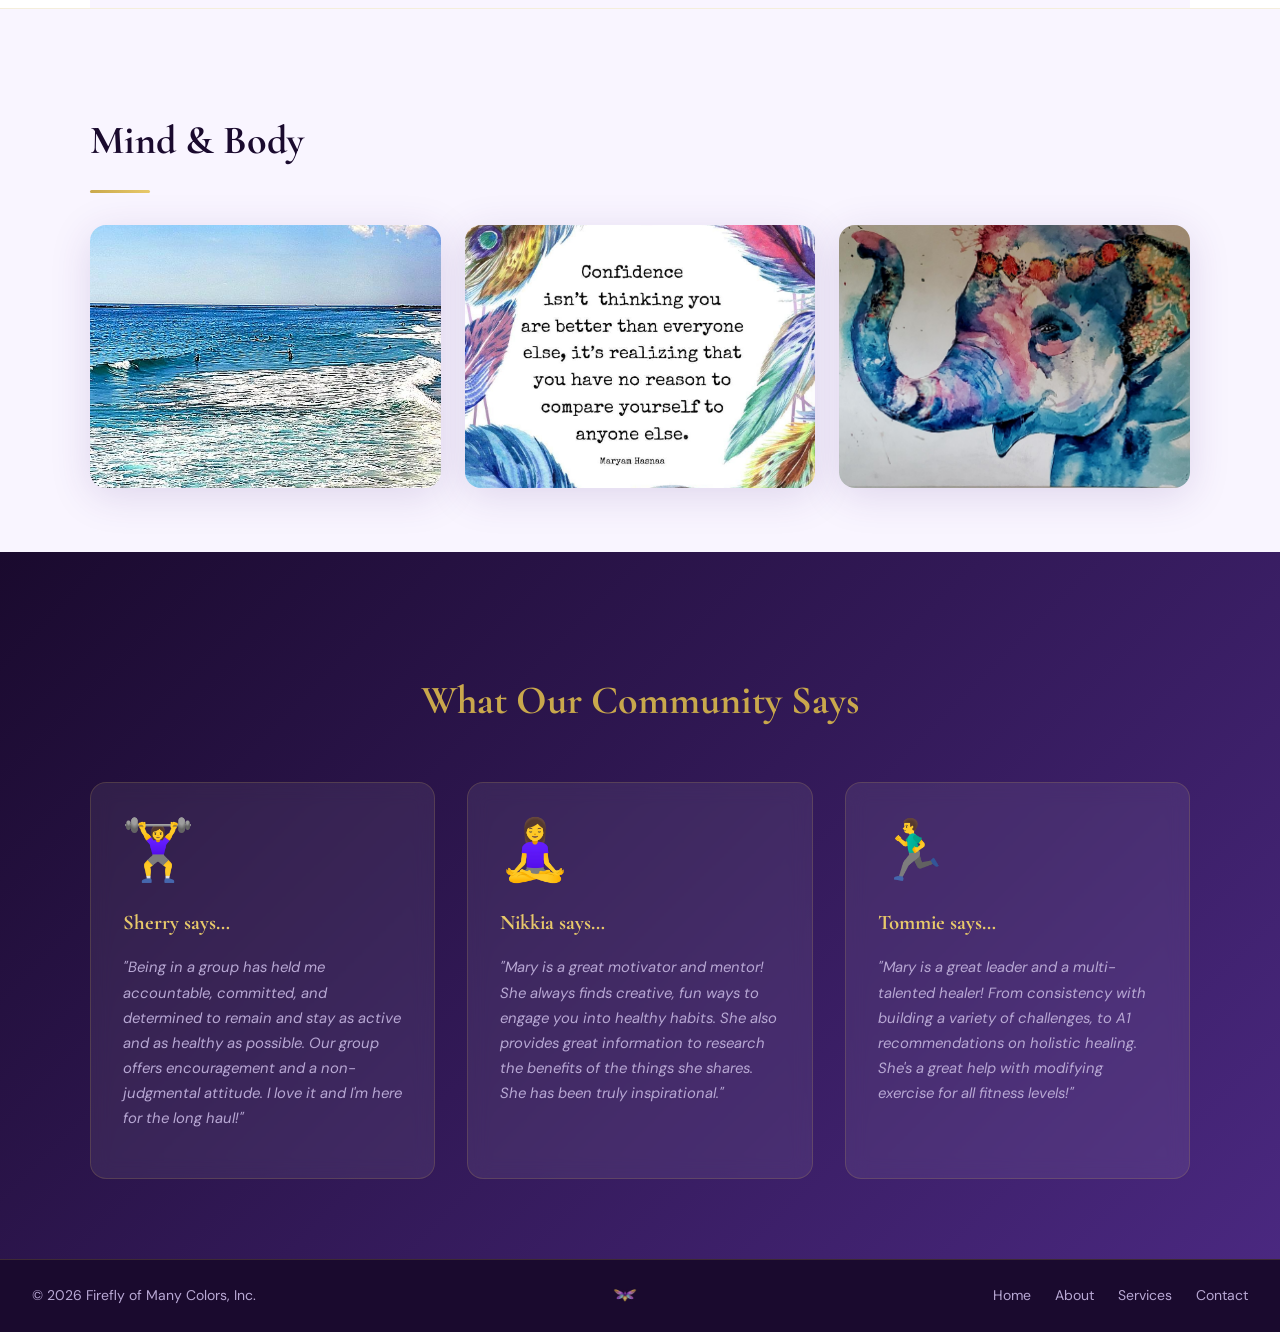
==== commit 0c2a13bd: "Update index.html" ====
--- a/index.html
+++ b/index.html
@@ -19,7 +19,7 @@
 <!-- ── NAVBAR ── -->
 <nav class="site-nav">
   <div class="nav-wrapper">
-    <span style="color:var(--gold);font-size:1.1rem;font-family:'Adios Script Pro',cursive;">Firefly</span>
+    <span style="color:var(--gold);font-size:1.1rem;font-family:'Adios Script Pro',cursive;">🌸 Firefly</span>
     <button class="nav-toggle" aria-label="Toggle navigation" onclick="toggleNav()">
       <span></span><span></span><span></span>
     </button>
